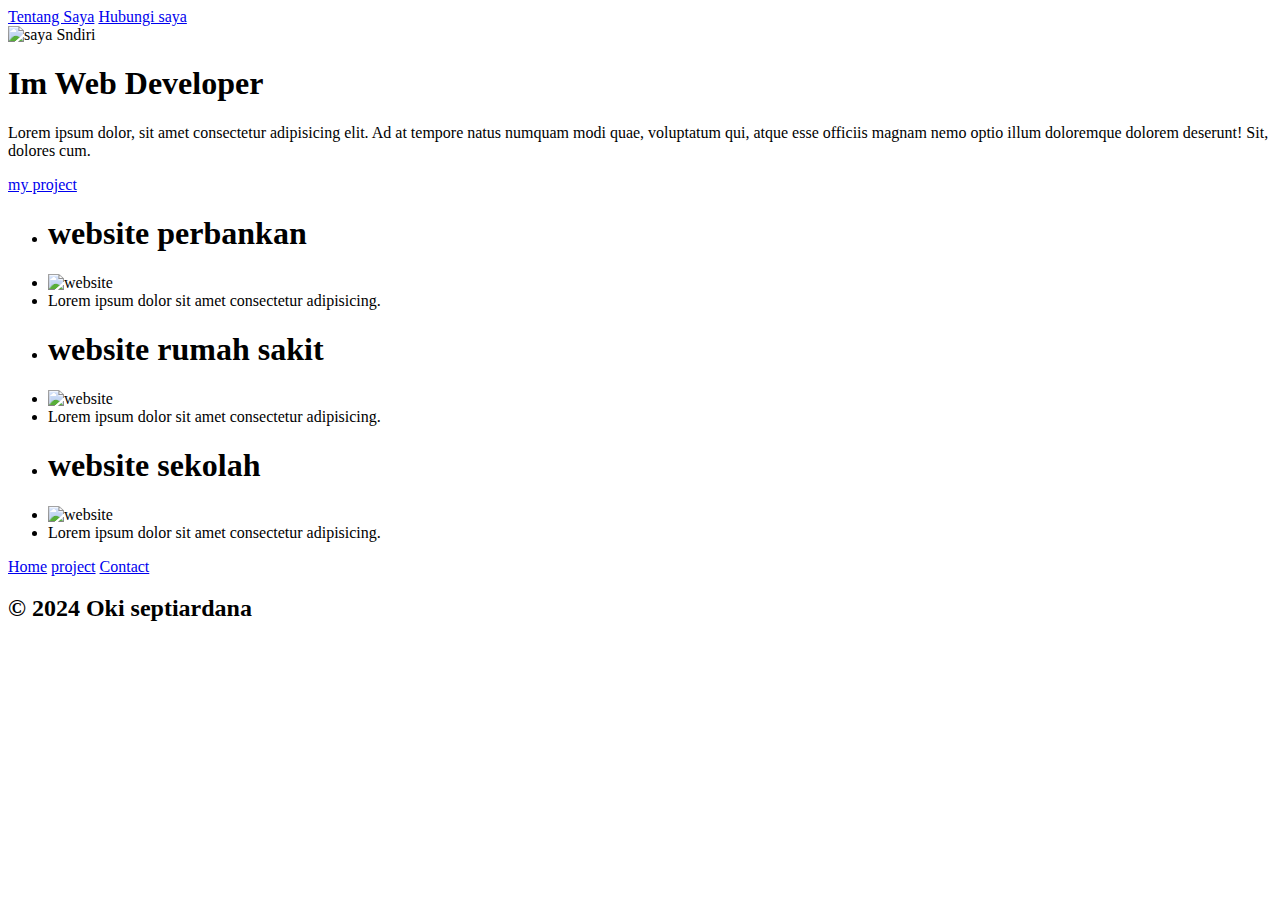
==== aboutme.html @ 027a21a1 "'html'" ====
<!DOCTYPE html>
<html lang="en">
<head>
    <meta charset="UTF-8">
    <meta name="viewport" content="width=device-width, initial-scale=1.0">
    <title>Tentang saya</title>
</head>
<body>
    <header>
        <a href="aboutme.html">Tentang Saya</a>
        <a href="contact.html"> Hubungi saya</a>
    </header>
    <main>
        <div id="me">
            <img src="https://img.freepik.com/premium-vector/happy-young-man-posing-flat-illustration_1062857-770.jpg" alt="saya Sndiri" width="400px">
            <h1>Im Web Developer</h1>
            <p>Lorem ipsum dolor, sit amet consectetur adipisicing elit. Ad at tempore natus numquam modi quae, voluptatum qui, atque esse officiis magnam nemo optio illum doloremque dolorem deserunt! Sit, dolores cum.</p>
            <a href="#project">my project</a>
        </div>
        <div id="project">
            <ul>
                <li><h1>website perbankan</h1></li>
                <li><img src="https://asset.kompas.com/crops/zr_ZE1nvXpyjzF0VdCGHRG4j6jE=/10x0:950x627/750x500/data/photo/2022/01/14/61e10b81dec22.jpg" width="250px" alt="website"></li>
                <li>Lorem ipsum dolor sit amet consectetur adipisicing.</li>
            </ul>
            <ul>
                <li><h1>website rumah sakit</h1></li>
                <li><img src="https://lh4.googleusercontent.com/x7wtYXHQKyLF4__5Fh476ajctHqbl6ecF5NrmW9qhJwGpISlhJth3mMhGNLypDZ80v9YKitk8zC6jNOMa3i70GsPl2ADd1TTfVpqtyUxwMhVsZVgR90XF5wVNvAW-bT7ofWu_D9SxtFprTAncjdzOGFWRtUtPMmW29_Q9cor9JdxSPPhVGR1GACCT6QGRg" width="250px" alt="website"></li>
                <li>Lorem ipsum dolor sit amet consectetur adipisicing.</li>
            </ul>
            <ul>
                <li><h1>website sekolah</h1></li>
                <li><img src="https://www.jagoanhosting.com/blog/wp-content/uploads/2023/05/contoh-website-Sekolah-Ciputra-www.sekolahciputra.sch_.id_.png" width="250px" alt="website"></li>
                <li>Lorem ipsum dolor sit amet consectetur adipisicing.</li>
            </ul>
        </div>
    </main>
    <footer>
        <a href="#me">Home</a>
        <a href="#project">project</a>
        <a href="contact.html">Contact</a>
        <h2>&copy 2024 Oki septiardana</h2>
    </footer>
</body>
</html>
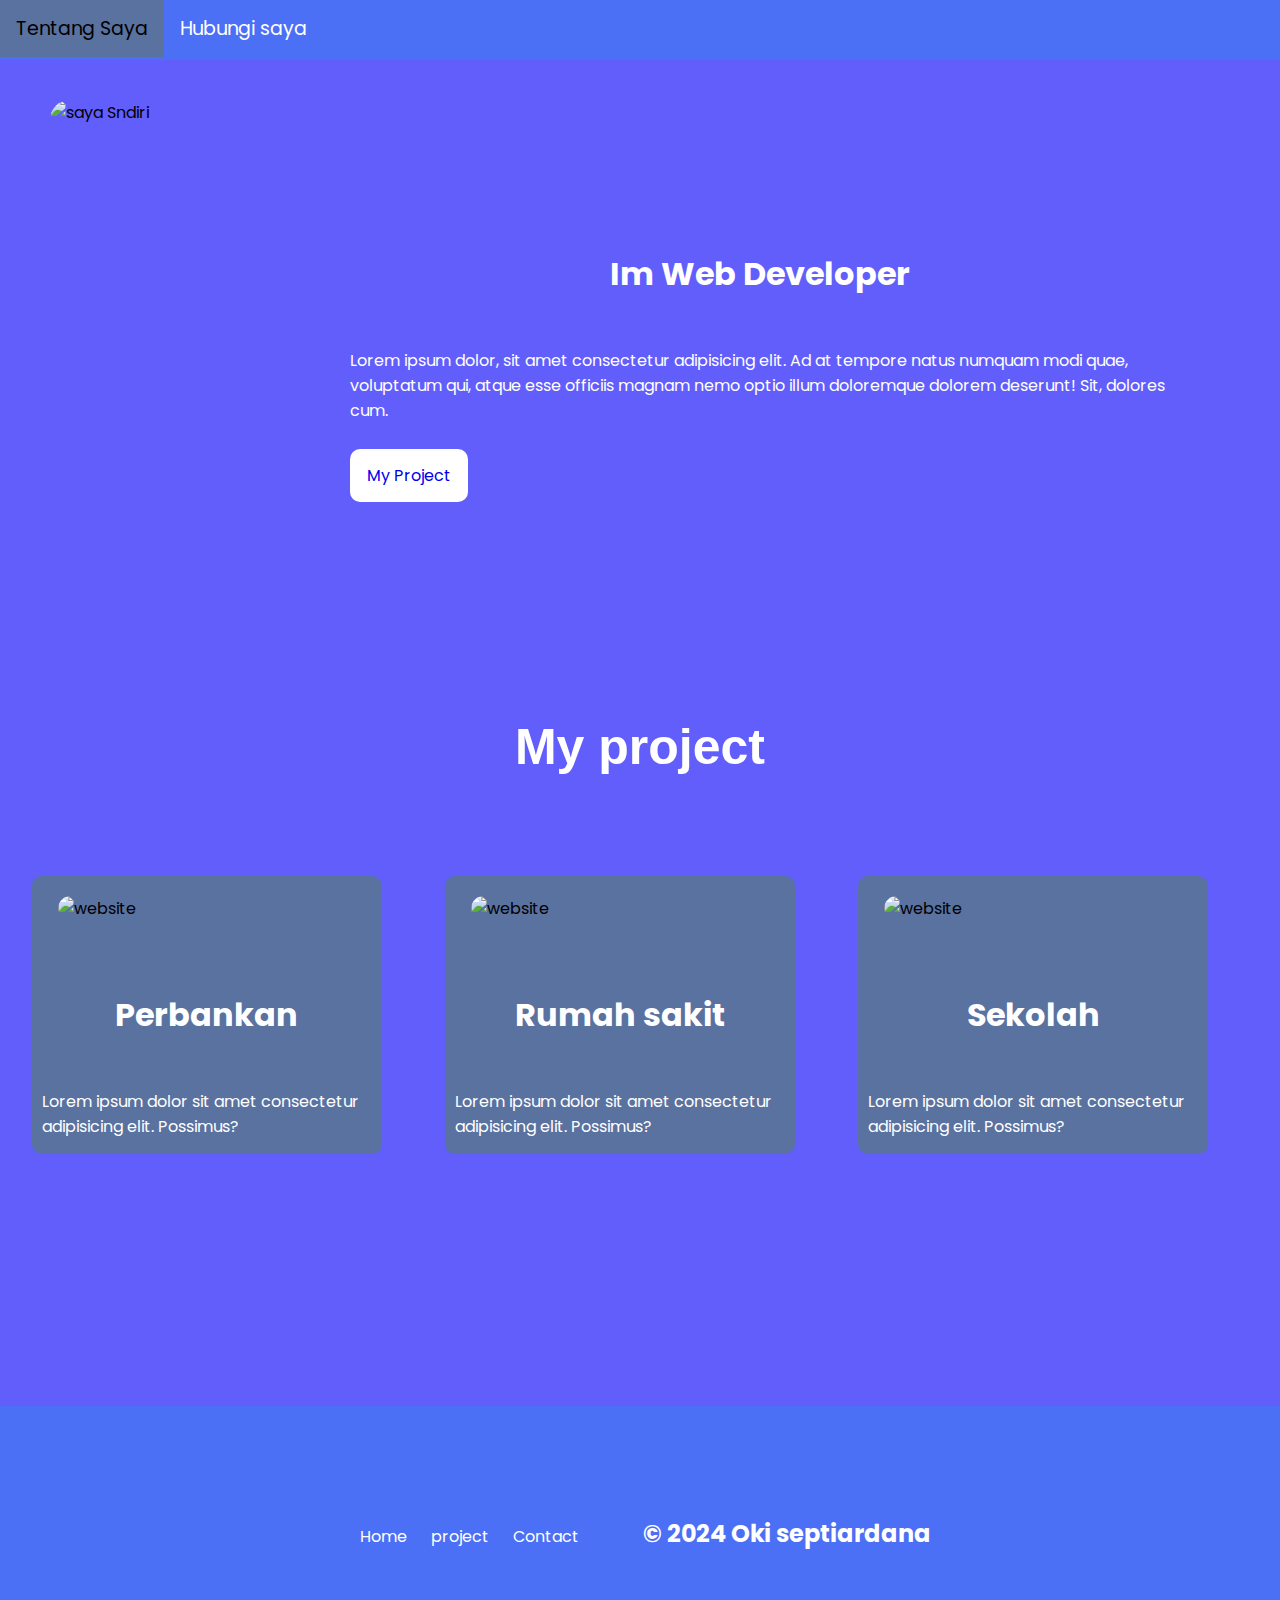
==== commit 60885384: "add style with css" ====
--- a/aboutme.html
+++ b/aboutme.html
@@ -4,40 +4,53 @@
     <meta charset="UTF-8">
     <meta name="viewport" content="width=device-width, initial-scale=1.0">
     <title>Tentang saya</title>
+    <link rel="stylesheet" href="style.css">
+    <link rel="preconnect" href="https://fonts.googleapis.com">
+<link rel="preconnect" href="https://fonts.gstatic.com" crossorigin>
+<link href="https://fonts.googleapis.com/css2?family=Poppins:ital,wght@0,100;0,200;0,300;0,400;0,500;0,600;0,700;0,800;0,900;1,100;1,200;1,300;1,400;1,500;1,600;1,700;1,800;1,900&display=swap" rel="stylesheet">
 </head>
 <body>
     <header>
         <a href="aboutme.html">Tentang Saya</a>
-        <a href="contact.html"> Hubungi saya</a>
+        <a href="contact.html">Hubungi saya</a>
     </header>
     <main>
-        <div id="me">
+        <div id="about">
             <img src="https://img.freepik.com/premium-vector/happy-young-man-posing-flat-illustration_1062857-770.jpg" alt="saya Sndiri" width="400px">
-            <h1>Im Web Developer</h1>
-            <p>Lorem ipsum dolor, sit amet consectetur adipisicing elit. Ad at tempore natus numquam modi quae, voluptatum qui, atque esse officiis magnam nemo optio illum doloremque dolorem deserunt! Sit, dolores cum.</p>
-            <a href="#project">my project</a>
+            <div class="deskripsi">
+                <h1>Im Web Developer</h1>
+                <p>Lorem ipsum dolor, sit amet consectetur adipisicing elit. Ad at tempore natus numquam modi quae, voluptatum qui, atque esse officiis magnam nemo optio illum doloremque dolorem deserunt! Sit, dolores cum.</p>
+                <a href="#project">My Project</a>
+            </div>
         </div>
+        <h2 id="myproject">My project</h2>
         <div id="project">
             <ul>
-                <li><h1>website perbankan</h1></li>
-                <li><img src="https://asset.kompas.com/crops/zr_ZE1nvXpyjzF0VdCGHRG4j6jE=/10x0:950x627/750x500/data/photo/2022/01/14/61e10b81dec22.jpg" width="250px" alt="website"></li>
-                <li>Lorem ipsum dolor sit amet consectetur adipisicing.</li>
+                <div class="card">
+                    <li><img src="https://storage.googleapis.com/britech-blog-engineer-bri-3/2021/5/2021-05-28-18-32-34-322955-5ecd8e7f-6059-4233-a399-abae4009e4b1.JPG" width="300x" height="250px" alt="website"></li>
+                    <li><h1> Perbankan</h1></li>
+                    <li><p>Lorem ipsum dolor sit amet consectetur adipisicing elit. Possimus?</p></li>
+                </div>
             </ul>
             <ul>
-                <li><h1>website rumah sakit</h1></li>
-                <li><img src="https://lh4.googleusercontent.com/x7wtYXHQKyLF4__5Fh476ajctHqbl6ecF5NrmW9qhJwGpISlhJth3mMhGNLypDZ80v9YKitk8zC6jNOMa3i70GsPl2ADd1TTfVpqtyUxwMhVsZVgR90XF5wVNvAW-bT7ofWu_D9SxtFprTAncjdzOGFWRtUtPMmW29_Q9cor9JdxSPPhVGR1GACCT6QGRg" width="250px" alt="website"></li>
-                <li>Lorem ipsum dolor sit amet consectetur adipisicing.</li>
+                <div class="card">
+                    <li><img src="https://lh4.googleusercontent.com/x7wtYXHQKyLF4__5Fh476ajctHqbl6ecF5NrmW9qhJwGpISlhJth3mMhGNLypDZ80v9YKitk8zC6jNOMa3i70GsPl2ADd1TTfVpqtyUxwMhVsZVgR90XF5wVNvAW-bT7ofWu_D9SxtFprTAncjdzOGFWRtUtPMmW29_Q9cor9JdxSPPhVGR1GACCT6QGRg" width="300x" height="250px" alt="website"></li>
+                    <li><h1> Rumah sakit</h1></li>
+                    <li><p>Lorem ipsum dolor sit amet consectetur adipisicing elit. Possimus?</p></li>
+                </div>
             </ul>
             <ul>
-                <li><h1>website sekolah</h1></li>
-                <li><img src="https://www.jagoanhosting.com/blog/wp-content/uploads/2023/05/contoh-website-Sekolah-Ciputra-www.sekolahciputra.sch_.id_.png" width="250px" alt="website"></li>
-                <li>Lorem ipsum dolor sit amet consectetur adipisicing.</li>
+                <div class="card">
+                    <li><img src="https://delapanmedia.com/asset/berita/original/76318067767-aaa.jpg" width="300x" height="250px" alt="website"></li>
+                    <li><h1> Sekolah</h1></li>
+                    <li><p>Lorem ipsum dolor sit amet consectetur adipisicing elit. Possimus?</p></li>
+                </div>
             </ul>
         </div>
     </main>
     <footer>
         <a href="#me">Home</a>
-        <a href="#project">project</a>
+        <a href="#myproject">project</a>
         <a href="contact.html">Contact</a>
         <h2>&copy 2024 Oki septiardana</h2>
     </footer>
--- a/style.css
+++ b/style.css
@@ -0,0 +1,222 @@
+*{
+    margin:0;
+    padding:0;
+}
+html{
+    font-family:'Poppins';
+}
+header{
+    background:#4B70F5;
+    width:100%;
+    height:60px;
+    overflaw:hidden;
+}
+
+header a{
+    float:left;
+    text-decoration:none;
+    color:white;
+    padding:14px 16px;
+    font-size:19px;
+}
+header a:hover{
+    color:black;
+    background-color:#5A72A0;
+}
+main{
+    background:#615EFC;
+    padding-top:30px;
+    padding-bottom:30px;
+}
+main h1{
+    text-align:center;
+    color:white;  
+    padding:50px 0;  
+}
+main h2{
+    margin-top:120px;
+    color:white;
+    text-align:center;
+    font-family:Arial;
+    font-size:50px;
+}
+main img{
+    margin-left:40px;
+    border-radius:20px;
+}
+main #about {
+    padding:10px;
+    display:flex;   
+}
+
+main #about .deskripsi{
+    padding:100px;
+    color:white;
+}
+.deskripsi p{
+    margin-bottom:40px;
+}
+main #about .deskripsi a{
+    background-color:white;
+    padding:15px 17px;
+    text-decoration:none;
+    border-radius:10px;
+}
+main #about .deskripsi a:hover{
+    background-color:#5A72A0;
+    color:white;
+}
+
+#project{
+    display:flex;
+    padding-right:40px;
+}
+
+#project ul{
+    list-style:none;
+    margin:auto;
+    height:600px;
+}
+.card{
+    width:350px;
+    margin-top:100px;
+    background:#5A72A0;
+    border-radius:10px;
+}
+.card h1{
+    text-align:center;
+    color:white;
+}
+.card li p{
+    margin-left:10px;
+    padding-bottom:15px;
+    color:white;
+}
+.card img{
+    margin:20px 26px;
+}
+.container{
+    background-color:#5A72A0;
+    width:50%;
+    position:relative;
+    margin:auto;
+    text-align:center;
+    border-radius:10px;
+    padding:20px;
+}
+.container .form-contact{
+    padding:10px 10px;
+}
+.container input[type=text],textarea{
+    width:90%;
+    padding:15px;
+    border: 1px solid #ccc;
+  border-radius: 4px;
+}
+.container button{
+    background-color:white;
+    padding:15px 17px;
+    border: 1px solid #ccc;
+    border-radius: 4px;
+}
+
+.container button:hover{
+    background-color:#4B70F5;
+    color:white;
+    border: 1px solid #4B70F5;
+    border-radius: 4px;
+}
+
+.feedback .style-table{
+    margin:auto;
+    border-collapse: collapse;
+    font-size: 20px;
+    color:white;
+    font-family: Poppins;
+    min-width: 400px;
+    box-shadow: 0 0 20px rgba(0, 0, 0, 0.15);
+}
+
+.feedback .style-table thead tr{
+    background-color:#5A72A0;
+    color: #ffffff;
+    text-align: left;
+}
+.style-table th, td {
+    padding: 12px 15px;
+}
+
+footer{
+    background:#4B70F5;
+    height:100px;
+    text-align:center;
+    padding-top:110px;  
+}
+footer a{
+    text-decoration:none;
+    color:white;
+    padding:0 10px;
+}
+footer a:hover{
+    color:black;
+}
+
+footer h2{
+    color:white;
+    display:inline;
+    margin-left:50px;
+}
+
+@media only screen and (max-width: 600px) {
+    main #about img{
+        width:350px;
+        height:300px;
+    }
+    main #about {
+        padding:10px;
+        flex-direction:column;
+    }
+    #project{
+        flex-direction:column;
+        padding-right:40px;
+    }
+    .card{
+        width:300px;
+        margin-top:90px;
+        background:#5A72A0;
+        border-radius:10px;
+    }
+    .card h1{
+        text-align:center;
+        color:white;
+    }
+    .card li p{
+        margin-left:10px;
+        padding-bottom:15px;
+        color:white;
+    }
+    .card img{
+        margin:10px 16px;
+        width:270px
+    }
+
+    .feedback .style-table{
+        margin:auto;
+        border-collapse: collapse;
+        font-size: 12px;
+        color:white;
+        font-family: Poppins;
+        min-width: 100px;
+        box-shadow: 0 0 20px rgba(0, 0, 0, 0.15);
+    }
+    
+    .feedback .style-table thead tr{
+        width:100px;
+        background-color:#5A72A0;
+        color: #ffffff;
+        text-align: left;
+    }
+    .style-table th, td {
+        padding: 5px 7px;
+    }
+  }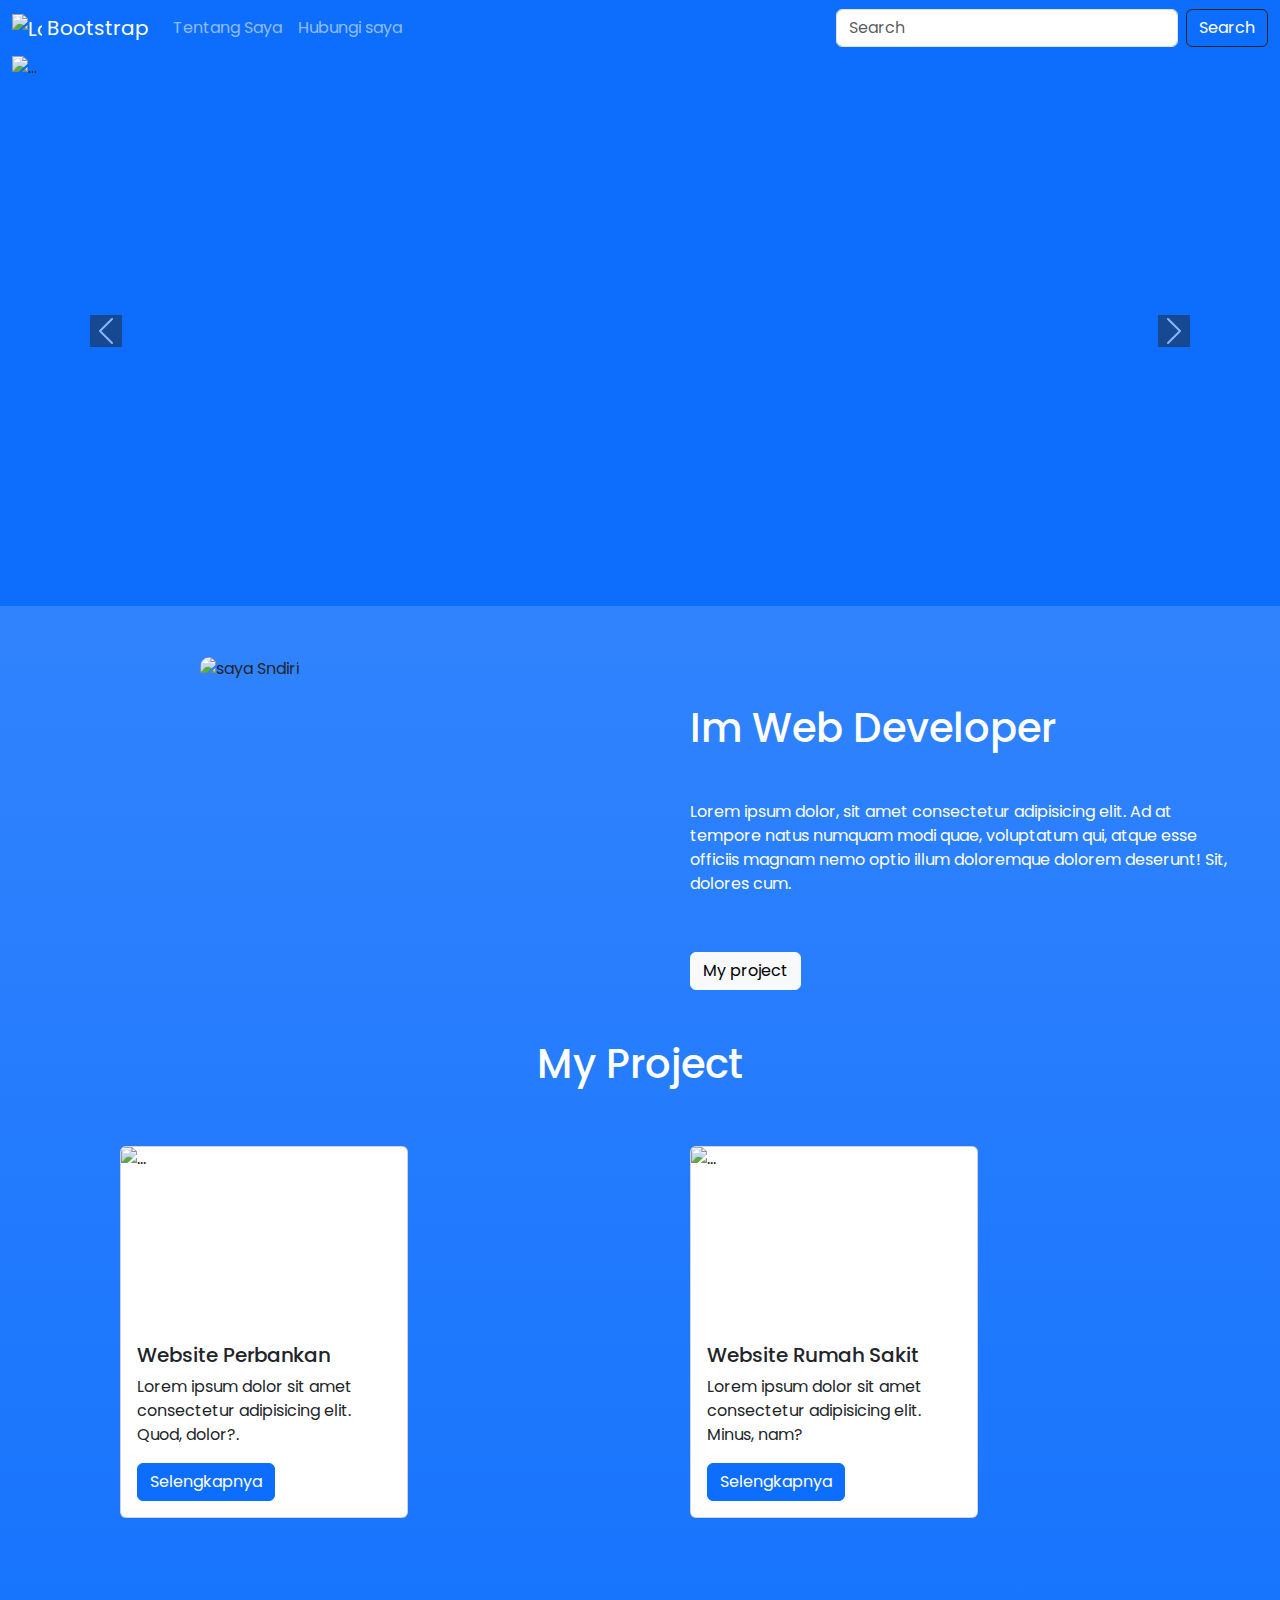
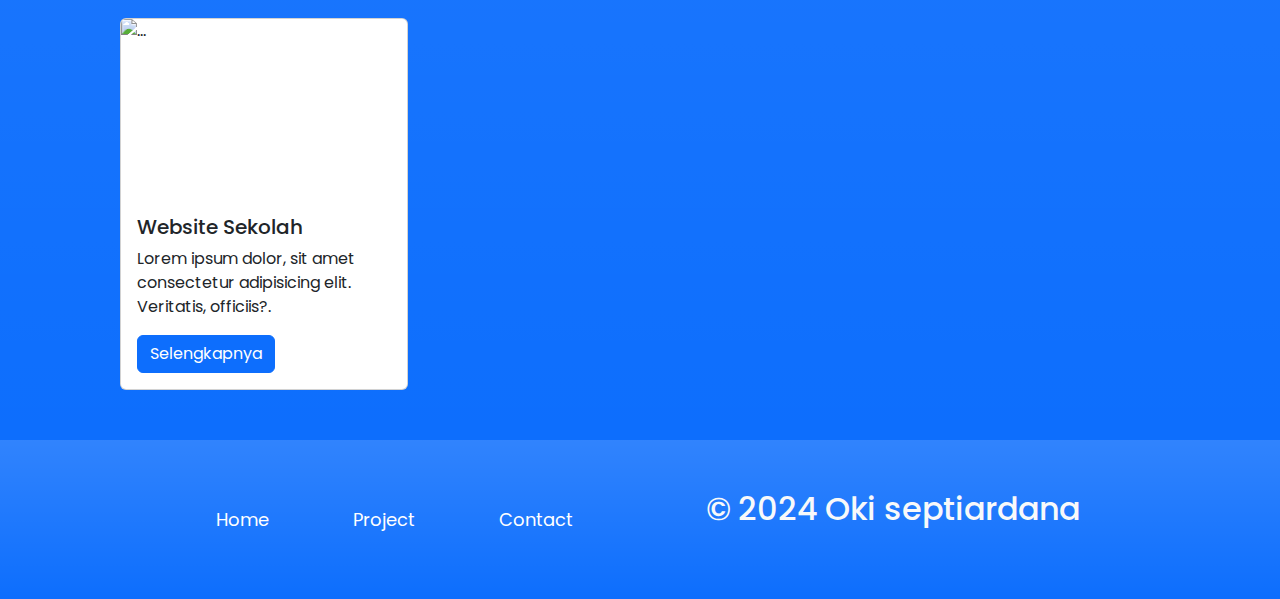
==== commit 4acd90b9: "mengganti tampilan dengan bootstrap" ====
--- a/aboutme.html
+++ b/aboutme.html
@@ -4,55 +4,198 @@
     <meta charset="UTF-8">
     <meta name="viewport" content="width=device-width, initial-scale=1.0">
     <title>Tentang saya</title>
-    <link rel="stylesheet" href="style.css">
-    <link rel="preconnect" href="https://fonts.googleapis.com">
-<link rel="preconnect" href="https://fonts.gstatic.com" crossorigin>
-<link href="https://fonts.googleapis.com/css2?family=Poppins:ital,wght@0,100;0,200;0,300;0,400;0,500;0,600;0,700;0,800;0,900;1,100;1,200;1,300;1,400;1,500;1,600;1,700;1,800;1,900&display=swap" rel="stylesheet">
-</head>
+    <link href="https://cdn.jsdelivr.net/npm/bootstrap@5.3.3/dist/css/bootstrap.min.css" rel="stylesheet" integrity="sha384-QWTKZyjpPEjISv5WaRU9OFeRpok6YctnYmDr5pNlyT2bRjXh0JMhjY6hW+ALEwIH" crossorigin="anonymous">
+    <link rel="stylesheet" href="styles.css"></head>
 <body>
     <header>
-        <a href="aboutme.html">Tentang Saya</a>
-        <a href="contact.html">Hubungi saya</a>
+        <nav class="navbar navbar-dark navbar-expand-lg bg-primary " >
+            <div class="container-fluid">
+                <a class="navbar-brand" href="#">
+                    <img src="https://getbootstrap.com/docs/5.3/assets/brand/bootstrap-logo-shadow.png" alt="Logo" width="30" height="24" class="d-inline-block align-text-top">
+                    Bootstrap
+                  </a>
+              <button class="navbar-toggler" type="button" data-bs-toggle="collapse" data-bs-target="#navbarSupportedContent" aria-controls="navbarSupportedContent" aria-expanded="false" aria-label="Toggle navigation">
+                <span class="navbar-toggler-icon"></span>
+              </button>
+              <div class="collapse navbar-collapse" id="navbarSupportedContent">
+                <ul class="navbar-nav me-auto mb-2 mb-lg-0">
+                  <li class="nav-item">
+                    <a class="nav-link " href="aboutme.html">Tentang Saya</a>
+                  </li>
+                  <li class="nav-item">
+                    <a class="nav-link" href="contact.html">Hubungi saya</a>
+                  </li>
+                </ul>
+                <form class="d-flex" role="search">
+                  <input class="form-control me-2" type="search" placeholder="Search" aria-label="Search">
+                  <button class="btn btn-outline-dark text-white" type="submit">Search</button>
+                </form>
+              </div>
+            </div>
+        </nav>
     </header>
+    <div class="container-fluid bg-primary">
+        <div id="carouselExample" class="carousel slide">
+            <div class="carousel-inner">
+              <div class="carousel-item active">
+                <img src="https://www.jtrustbank.co.id/theme/Site/img/Banner_website_BukaTabunganTebarHadiah_jul_23.jpg" class="d-block w-100" height="550px" alt="...">
+              </div>
+              <div class="carousel-item">
+                <img src="https://lh3.googleusercontent.com/94axuxYbl_UEr8yKB-mzH_gxB5SSilmFdoS-OsMpbQwgpP3pfMA6neVOhxBsyy_zLi0DaXb6Gq0OnGi2Z_e2554BenAWy96mDmlylm2Bm6RbXEFkoKpqoCHM1Kv_0xFJ7ITDY6eCrV9kDjqdafXfl8xWT_ARFOQ7-_Qpz0h6wDcSy9z2H88xBcbIBEurvg" class="d-block w-100" height="550px" alt="...">
+              </div>
+              <div class="carousel-item">
+                <img src="https://delapanmedia.com/asset/berita/original/76318067767-aaa.jpg" class="d-block w-100" height="550px" alt="...">
+              </div>
+            </div>
+            <button class="carousel-control-prev" type="button" data-bs-target="#carouselExample" data-bs-slide="prev">
+              <span class="carousel-control-prev-icon bg-dark" aria-hidden="true"></span>
+              <span class="visually-hidden ">Previous</span>
+            </button>
+            <button class="carousel-control-next" type="button" data-bs-target="#carouselExample" data-bs-slide="next">
+              <span class="carousel-control-next-icon bg-dark" aria-hidden="true"></span>
+              <span class="visually-hidden">Next</span>
+            </button>
+          </div>
+    </div>
     <main>
-        <div id="about">
-            <img src="https://img.freepik.com/premium-vector/happy-young-man-posing-flat-illustration_1062857-770.jpg" alt="saya Sndiri" width="400px">
-            <div class="deskripsi">
-                <h1>Im Web Developer</h1>
-                <p>Lorem ipsum dolor, sit amet consectetur adipisicing elit. Ad at tempore natus numquam modi quae, voluptatum qui, atque esse officiis magnam nemo optio illum doloremque dolorem deserunt! Sit, dolores cum.</p>
-                <a href="#project">My Project</a>
-            </div>
-        </div>
-        <h2 id="myproject">My project</h2>
-        <div id="project">
-            <ul>
-                <div class="card">
-                    <li><img src="https://storage.googleapis.com/britech-blog-engineer-bri-3/2021/5/2021-05-28-18-32-34-322955-5ecd8e7f-6059-4233-a399-abae4009e4b1.JPG" width="300x" height="250px" alt="website"></li>
-                    <li><h1> Perbankan</h1></li>
-                    <li><p>Lorem ipsum dolor sit amet consectetur adipisicing elit. Possimus?</p></li>
-                </div>
-            </ul>
-            <ul>
-                <div class="card">
-                    <li><img src="https://lh4.googleusercontent.com/x7wtYXHQKyLF4__5Fh476ajctHqbl6ecF5NrmW9qhJwGpISlhJth3mMhGNLypDZ80v9YKitk8zC6jNOMa3i70GsPl2ADd1TTfVpqtyUxwMhVsZVgR90XF5wVNvAW-bT7ofWu_D9SxtFprTAncjdzOGFWRtUtPMmW29_Q9cor9JdxSPPhVGR1GACCT6QGRg" width="300x" height="250px" alt="website"></li>
-                    <li><h1> Rumah sakit</h1></li>
-                    <li><p>Lorem ipsum dolor sit amet consectetur adipisicing elit. Possimus?</p></li>
-                </div>
-            </ul>
-            <ul>
-                <div class="card">
-                    <li><img src="https://delapanmedia.com/asset/berita/original/76318067767-aaa.jpg" width="300x" height="250px" alt="website"></li>
-                    <li><h1> Sekolah</h1></li>
-                    <li><p>Lorem ipsum dolor sit amet consectetur adipisicing elit. Possimus?</p></li>
-                </div>
-            </ul>
+        <div id="about" class="container-fluid bg-primary bg-gradient">
+            <div class="row ">
+                <div class="col">
+                    <img src="https://img.freepik.com/premium-vector/happy-young-man-posing-flat-illustration_1062857-770.jpg" class="myphotos"  alt="saya Sndiri" width="450px">
+                </div>
+                <div class="col mt-5">
+                    <h1 class="title-job">Im Web Developer</h1>
+                    <p class="text-description text-start"> Lorem ipsum dolor, sit amet consectetur adipisicing elit. Ad at tempore natus numquam modi quae, voluptatum qui, atque esse officiis magnam nemo optio illum doloremque dolorem deserunt! Sit, dolores cum.</p>
+                    <a href="#project" class="btn btn-light">My project</a>
+                </div>
+            </div>
+            <div class="container">
+                <div id="project" class="row">
+                    <h1 class="text-center text-white"> My Project</h1>
+                    <div class="col ">
+                        <div class="card" style="width: 18rem;">
+                            <img src="https://www.jtrustbank.co.id/theme/Site/img/Banner_website_BukaTabunganTebarHadiah_jul_23.jpg" class="card-img-top mr-2" alt="..."height="180px">
+                            <div class="card-body">
+                              <h5 class="card-title">Website Perbankan</h5>
+                              <p class="card-text">Lorem ipsum dolor sit amet consectetur adipisicing elit. Quod, dolor?.</p>
+                              <!-- Button trigger modal -->
+                              <button type="button" class="btn btn-primary" data-bs-toggle="modal" data-bs-target="#staticBackdrop">
+                                Selengkapnya
+                              </button>
+                             <!-- Modal -->
+                              <div class="modal fade" id="staticBackdrop" data-bs-backdrop="static" data-bs-keyboard="false" tabindex="-1" aria-labelledby="staticBackdropLabel" aria-hidden="true">
+                                 <div class="modal-dialog">
+                                 <div class="modal-content">
+                                     <div class="modal-header">
+                                     <h1 class="modal-title fs-5" id="staticBackdropLabel"> Website Perbankan</h1>
+                                     <button type="button" class="btn-close" data-bs-dismiss="modal" aria-label="Close"></button>
+                                     </div>
+                                     <div class="modal-body">
+                                         <img src="https://www.jtrustbank.co.id/theme/Site/img/Banner_website_BukaTabunganTebarHadiah_jul_23.jpg" width="400px" alt="">
+                                         <p class="text-start mt-3">Lorem ipsum dolor sit amet consectetur adipisicing elit. Id earum magni suscipit accusamus asperiores accusantium cupiditate beatae architecto facere voluptate. Alias quia accusamus laborum et quam amet nemo voluptas est?</p>
+                                         <p class="text-start mt-3">Lorem ipsum dolor sit amet consectetur adipisicing elit. Id earum magni suscipit accusamus asperiores accusantium cupiditate beatae architecto facere voluptate. Alias quia accusamus laborum et quam amet nemo voluptas est?</p>
+                                        </div>
+                                     <div class="modal-footer">
+                                     <button type="button" class="btn btn-secondary" data-bs-dismiss="modal">Close</button>
+                                     </div>
+                                 </div>
+                                 </div>
+                              </div>
+                            </div>
+                          </div>
+                    </div>
+                    <div class="col">
+                        <div class="card" style="width: 18rem;">
+                            <img src="https://lh3.googleusercontent.com/94axuxYbl_UEr8yKB-mzH_gxB5SSilmFdoS-OsMpbQwgpP3pfMA6neVOhxBsyy_zLi0DaXb6Gq0OnGi2Z_e2554BenAWy96mDmlylm2Bm6RbXEFkoKpqoCHM1Kv_0xFJ7ITDY6eCrV9kDjqdafXfl8xWT_ARFOQ7-_Qpz0h6wDcSy9z2H88xBcbIBEurvg" class="card-img-top mr-2" alt="..." height="180px">
+                            <div class="card-body">
+                              <h5 class="card-title">Website Rumah Sakit</h5>
+                              <p class="card-text">Lorem ipsum dolor sit amet consectetur adipisicing elit. Minus, nam?</p>
+                              <!-- Button trigger modal -->
+                              <button type="button" class="btn btn-primary" data-bs-toggle="modal" data-bs-target="#staticBackdrop1">
+                                Selengkapnya
+                              </button>
+                             <!-- Modal -->
+                              <div class="modal fade" id="staticBackdrop1" data-bs-backdrop="static" data-bs-keyboard="false" tabindex="-1" aria-labelledby="staticBackdropLabel" aria-hidden="true">
+                                 <div class="modal-dialog">
+                                 <div class="modal-content">
+                                     <div class="modal-header">
+                                     <h1 class="modal-title fs-5" id="staticBackdropLabel">Website Rumah Sakit</h1>
+                                     <button type="button" class="btn-close" data-bs-dismiss="modal" aria-label="Close"></button>
+                                     </div>
+                                     <div class="modal-body">
+                                         <img src="https://lh3.googleusercontent.com/94axuxYbl_UEr8yKB-mzH_gxB5SSilmFdoS-OsMpbQwgpP3pfMA6neVOhxBsyy_zLi0DaXb6Gq0OnGi2Z_e2554BenAWy96mDmlylm2Bm6RbXEFkoKpqoCHM1Kv_0xFJ7ITDY6eCrV9kDjqdafXfl8xWT_ARFOQ7-_Qpz0h6wDcSy9z2H88xBcbIBEurvg" height="180px" width="400px" alt="">
+                                         <p class="text-start mt-3">Lorem ipsum dolor sit amet consectetur adipisicing elit. Id earum magni suscipit accusamus asperiores accusantium cupiditate beatae architecto facere voluptate. Alias quia accusamus laborum et quam amet nemo voluptas est?</p>
+                                         <p class="text-start mt-3">Lorem ipsum dolor sit amet consectetur adipisicing elit. Id earum magni suscipit accusamus asperiores accusantium cupiditate beatae architecto facere voluptate. Alias quia accusamus laborum et quam amet nemo voluptas est?</p>
+                                     </div>
+                                     <div class="modal-footer">
+                                     <button type="button" class="btn btn-secondary" data-bs-dismiss="modal">Close</button>
+                                     </div>
+                                 </div>
+                                 </div>
+                             </div>
+                            </div>
+                          </div>
+                    </div>
+                    <div class="col">
+                        <div class="card" style="width: 18rem;">
+                            <img src="https://delapanmedia.com/asset/berita/original/76318067767-aaa.jpg" class="card-img-top mr-2" alt="..." height="180px">
+                            <div class="card-body">
+                              <h5 class="card-title">Website Sekolah</h5>
+                              <p class="card-text">Lorem ipsum dolor, sit amet consectetur adipisicing elit. Veritatis, officiis?.</p>
+                              <button type="button" class="btn btn-primary" data-bs-toggle="modal" data-bs-target="#staticBackdrop2">
+                                Selengkapnya
+                              </button>
+                             <!-- Modal -->
+                              <div class="modal fade" id="staticBackdrop2" data-bs-backdrop="static" data-bs-keyboard="false" tabindex="-1" aria-labelledby="staticBackdropLabel" aria-hidden="true">
+                                 <div class="modal-dialog">
+                                 <div class="modal-content">
+                                     <div class="modal-header">
+                                     <h1 class="modal-title fs-5" id="staticBackdropLabel"> Website Sekolah</h1>
+                                     <button type="button" class="btn-close" data-bs-dismiss="modal" aria-label="Close"></button>
+                                     </div>
+                                     <div class="modal-body">
+                                         <img src="https://delapanmedia.com/asset/berita/original/76318067767-aaa.jpg" width="400px" alt="">
+                                         <p class="text-start mt-3">Lorem ipsum dolor sit amet consectetur adipisicing elit. Id earum magni suscipit accusamus asperiores accusantium cupiditate beatae architecto facere voluptate. Alias quia accusamus laborum et quam amet nemo voluptas est?</p>
+                                         <p class="text-start mt-3">Lorem ipsum dolor sit amet consectetur adipisicing elit. Id earum magni suscipit accusamus asperiores accusantium cupiditate beatae architecto facere voluptate. Alias quia accusamus laborum et quam amet nemo voluptas est?</p>
+                                     </div>
+                                     <div class="modal-footer">
+                                     <button type="button" class="btn btn-secondary" data-bs-dismiss="modal">Close</button>
+                                     </div>
+                                 </div>
+                                 </div>
+                              </div>
+                            </div>
+                          </div>
+                    </div>
+                </div>
+            </div>
+            
         </div>
     </main>
     <footer>
-        <a href="#me">Home</a>
-        <a href="#myproject">project</a>
-        <a href="contact.html">Contact</a>
-        <h2>&copy 2024 Oki septiardana</h2>
+        <div class="container-fluid bg-primary bg-gradient">
+            <div class="container">
+                <div class="row text-light">
+                    <div class="col m-3">
+                        <a href="aboutme.html">Home</a>
+                        <a href="#myproject">Project</a>
+                        <a href="contact.html">Contact</a>
+                    </div>
+                    <div class="col">
+                        <h2>&copy 2024 Oki septiardana</h2>
+                    </div>
+                </div>
+            </div>
+        </div>
     </footer>
+    <script src="https://cdn.jsdelivr.net/npm/bootstrap@5.3.3/dist/js/bootstrap.bundle.min.js" integrity="sha384-YvpcrYf0tY3lHB60NNkmXc5s9fDVZLESaAA55NDzOxhy9GkcIdslK1eN7N6jIeHz" crossorigin="anonymous"></script>
+    <script>
+        const myModal = document.getElementById('myModal')
+        const myInput = document.getElementById('myInput')
+
+        myModal.addEventListener('shown.bs.modal', () => {
+        myInput.focus()
+        })
+    </script>
 </body>
 </html>--- a/styles.css
+++ b/styles.css
@@ -0,0 +1,44 @@
+@import url('https://fonts.googleapis.com/css?family=Poppins'); 
+
+*{
+    font-family:"poppins";
+}
+
+.container-fluid .col{
+    padding:50px;
+}
+ .nav-item a:hover{
+    color:black;
+}
+
+.container-fluid .col .myphotos{
+    border-radius:10px;
+    margin-left:150px;
+}
+
+#about .row .col .title-job{
+    color:white;
+}
+#about .row .col .text-description{
+    color:white;
+    padding:40px 0;
+}
+#about .row .col a:hover{
+    background-color:black;
+    color:white;
+}
+
+form .form-floating #pesan{
+    height:150px;
+}
+
+footer .container .row .col a{
+    color:white;
+    text-decoration:none;
+    margin-left:80px;
+    font-size:18px;
+}
+
+footer .container .row .col a:hover{
+    color:black;
+}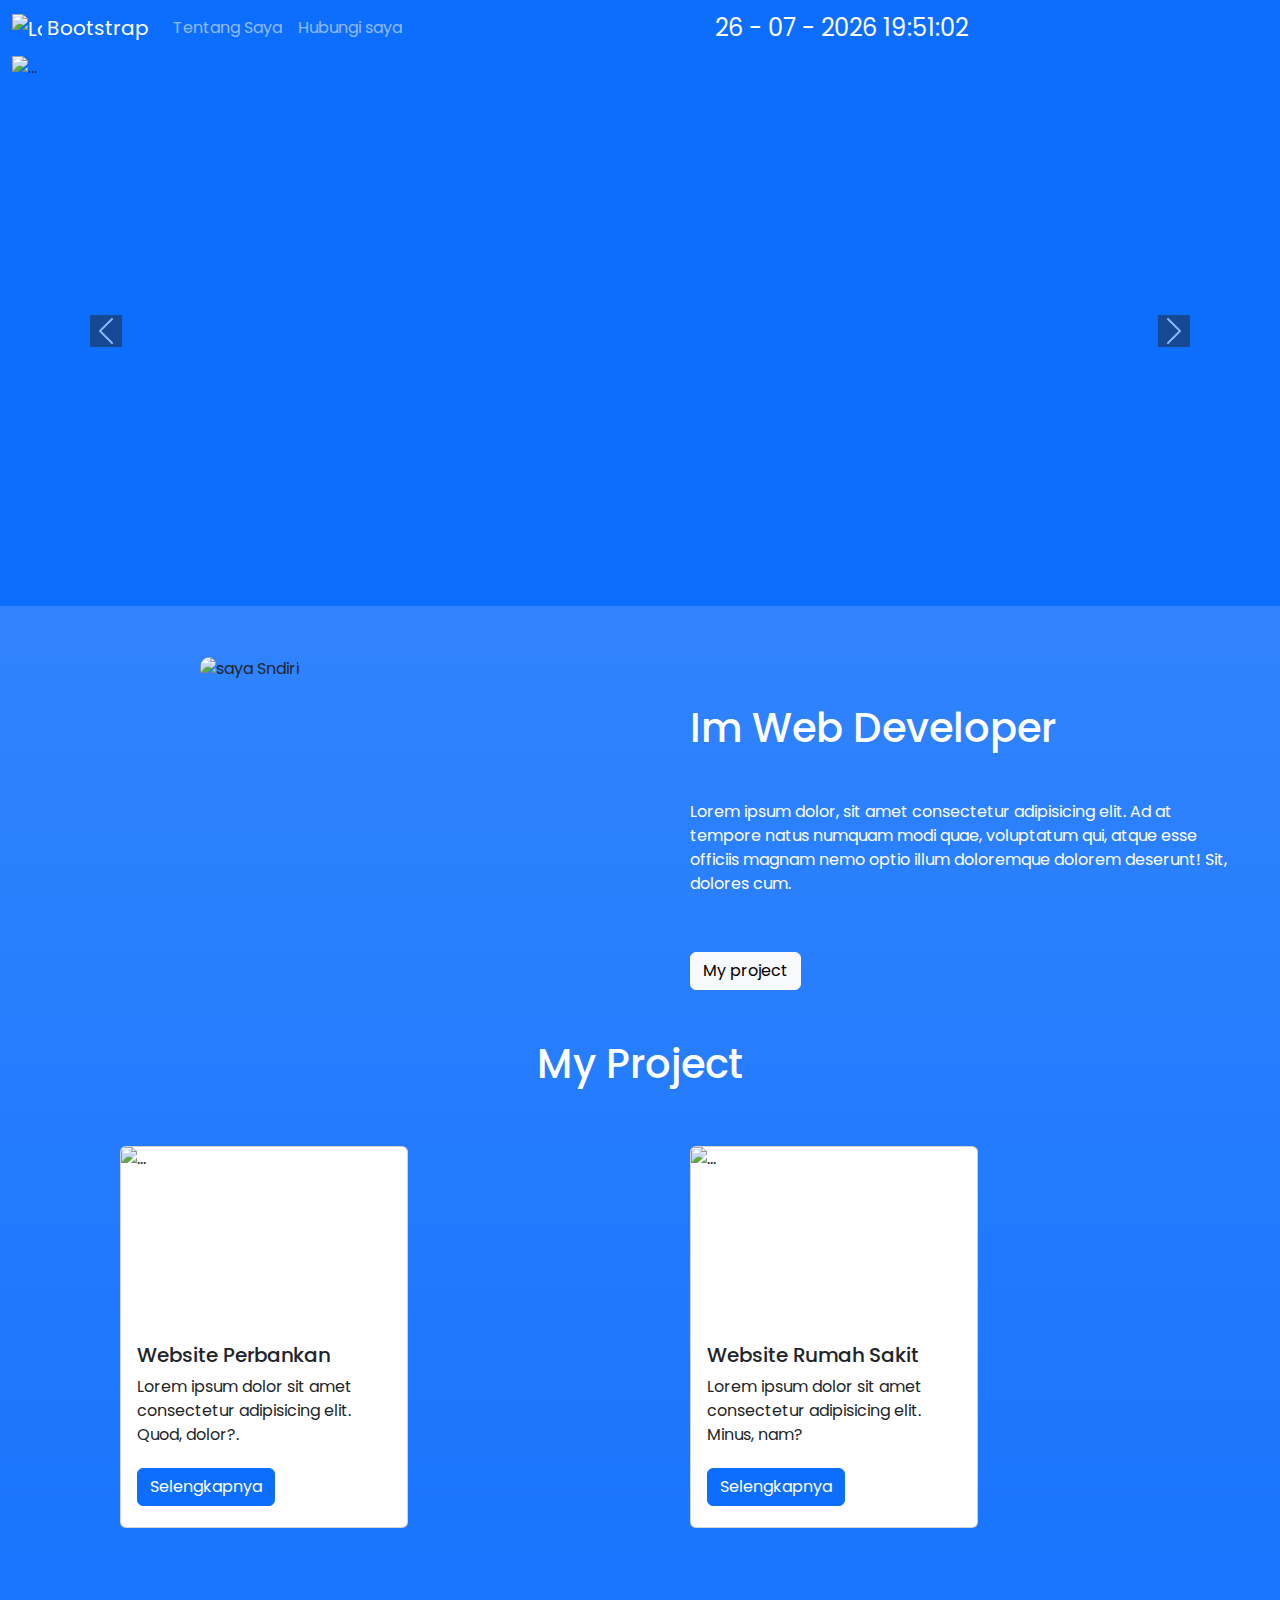
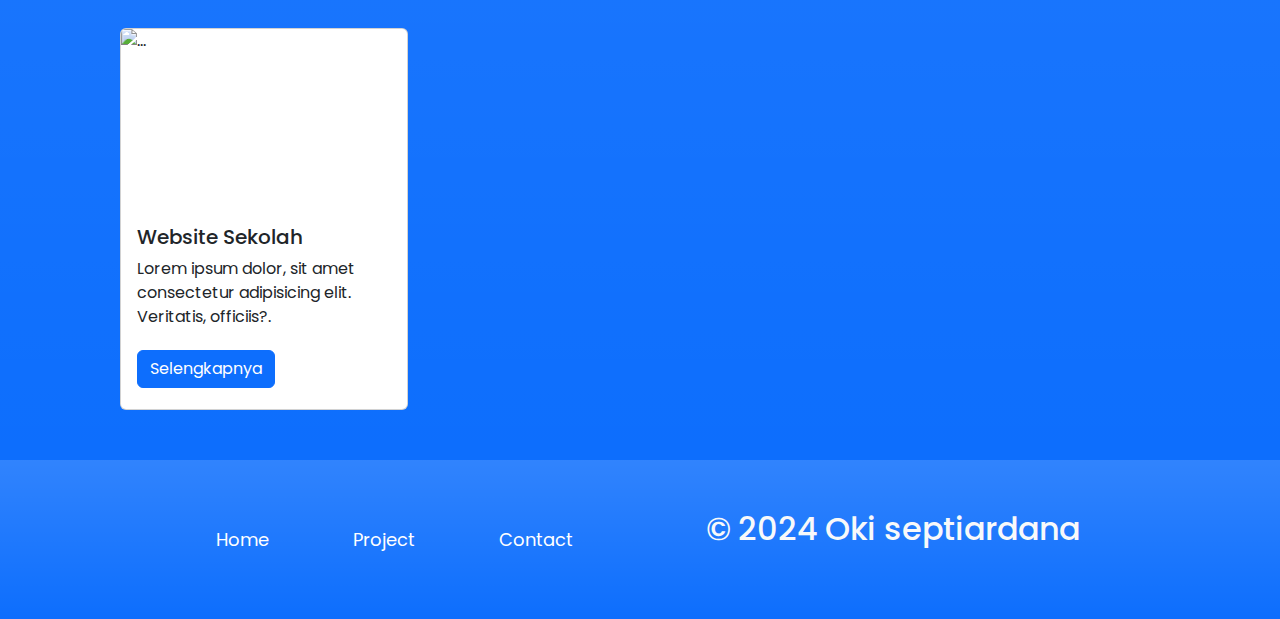
==== commit eb696b30: "menambahkan fitur baru dengan javascript" ====
--- a/aboutme.html
+++ b/aboutme.html
@@ -5,10 +5,11 @@
     <meta name="viewport" content="width=device-width, initial-scale=1.0">
     <title>Tentang saya</title>
     <link href="https://cdn.jsdelivr.net/npm/bootstrap@5.3.3/dist/css/bootstrap.min.css" rel="stylesheet" integrity="sha384-QWTKZyjpPEjISv5WaRU9OFeRpok6YctnYmDr5pNlyT2bRjXh0JMhjY6hW+ALEwIH" crossorigin="anonymous">
-    <link rel="stylesheet" href="styles.css"></head>
+    <link rel="stylesheet" href="style.css"></head>
+    <link rel="stylesheet" href="https://fonts.googleapis.com/css2?family=Material+Symbols+Outlined:opsz,wght,FILL,GRAD@20..48,100..700,0..1,-50..200" />
 <body>
     <header>
-        <nav class="navbar navbar-dark navbar-expand-lg bg-primary " >
+        <nav class="navbar navbar-dark navbar-expand-lg bg-primary h-100" >
             <div class="container-fluid">
                 <a class="navbar-brand" href="#">
                     <img src="https://getbootstrap.com/docs/5.3/assets/brand/bootstrap-logo-shadow.png" alt="Logo" width="30" height="24" class="d-inline-block align-text-top">
@@ -26,11 +27,11 @@
                     <a class="nav-link" href="contact.html">Hubungi saya</a>
                   </li>
                 </ul>
-                <form class="d-flex" role="search">
+                <!-- <form class="d-flex search" role="search">
                   <input class="form-control me-2" type="search" placeholder="Search" aria-label="Search">
                   <button class="btn btn-outline-dark text-white" type="submit">Search</button>
-                </form>
-              </div>
+                </form> -->
+                <div id="clock"></div>
             </div>
         </nav>
     </header>
@@ -169,7 +170,6 @@
                     </div>
                 </div>
             </div>
-            
         </div>
     </main>
     <footer>
@@ -189,13 +189,6 @@
         </div>
     </footer>
     <script src="https://cdn.jsdelivr.net/npm/bootstrap@5.3.3/dist/js/bootstrap.bundle.min.js" integrity="sha384-YvpcrYf0tY3lHB60NNkmXc5s9fDVZLESaAA55NDzOxhy9GkcIdslK1eN7N6jIeHz" crossorigin="anonymous"></script>
-    <script>
-        const myModal = document.getElementById('myModal')
-        const myInput = document.getElementById('myInput')
-
-        myModal.addEventListener('shown.bs.modal', () => {
-        myInput.focus()
-        })
-    </script>
+    <script src="script.js"></script>
 </body>
 </html>--- a/style.css
+++ b/style.css
@@ -0,0 +1,84 @@
+@import url('https://fonts.googleapis.com/css?family=Poppins'); 
+
+*{
+    font-family:"poppins";
+    
+}
+
+header .navbar .container-fluid #clock{
+    font-size:24px;
+    color:white;
+    margin-right:300px;
+}
+.container-fluid .col{
+    padding:50px;
+}
+ .nav-item a:hover{
+    color:black;
+}
+
+.container-fluid .col .myphotos{
+    border-radius:10px;
+    margin-left:150px;
+}
+
+#formContact .input-group,.form-floating{
+    margin-bottom:37px;
+}
+
+#formContact .error-message{
+    color:red;
+    display:block;
+    position:absolute;
+    top:45px;
+}
+#about .row .col .title-job{
+    color:white;
+}
+#about .row .col .text-description{
+    color:white;
+    padding:40px 0;
+}
+#about .row .col a:hover{
+    background-color:black;
+    color:white;
+}
+
+form .form-floating #pesan{
+    height:150px;
+}
+
+.converter {
+    background-color: #fff;
+   margin:auto;
+   padding:30px;
+    border-radius: 8px;
+    box-shadow: 0 0 10px rgba(0, 0, 0, 0.1);
+    align-item:center;
+}
+input, button {
+    padding: 10px;
+    margin: 5px 0;
+    border: 1px solid #ccc;
+    border-radius: 4px;
+}
+button {
+    background-color: #007BFF;
+    color: #fff;
+    border: none;
+    cursor: pointer;
+}
+button:hover {
+    background-color: #0056b3;
+}
+
+footer .container .row .col a{
+    color:white;
+    text-decoration:none;
+    margin-left:80px;
+    font-size:18px;
+}
+
+footer .container .row .col a:hover{
+    color:black;
+}